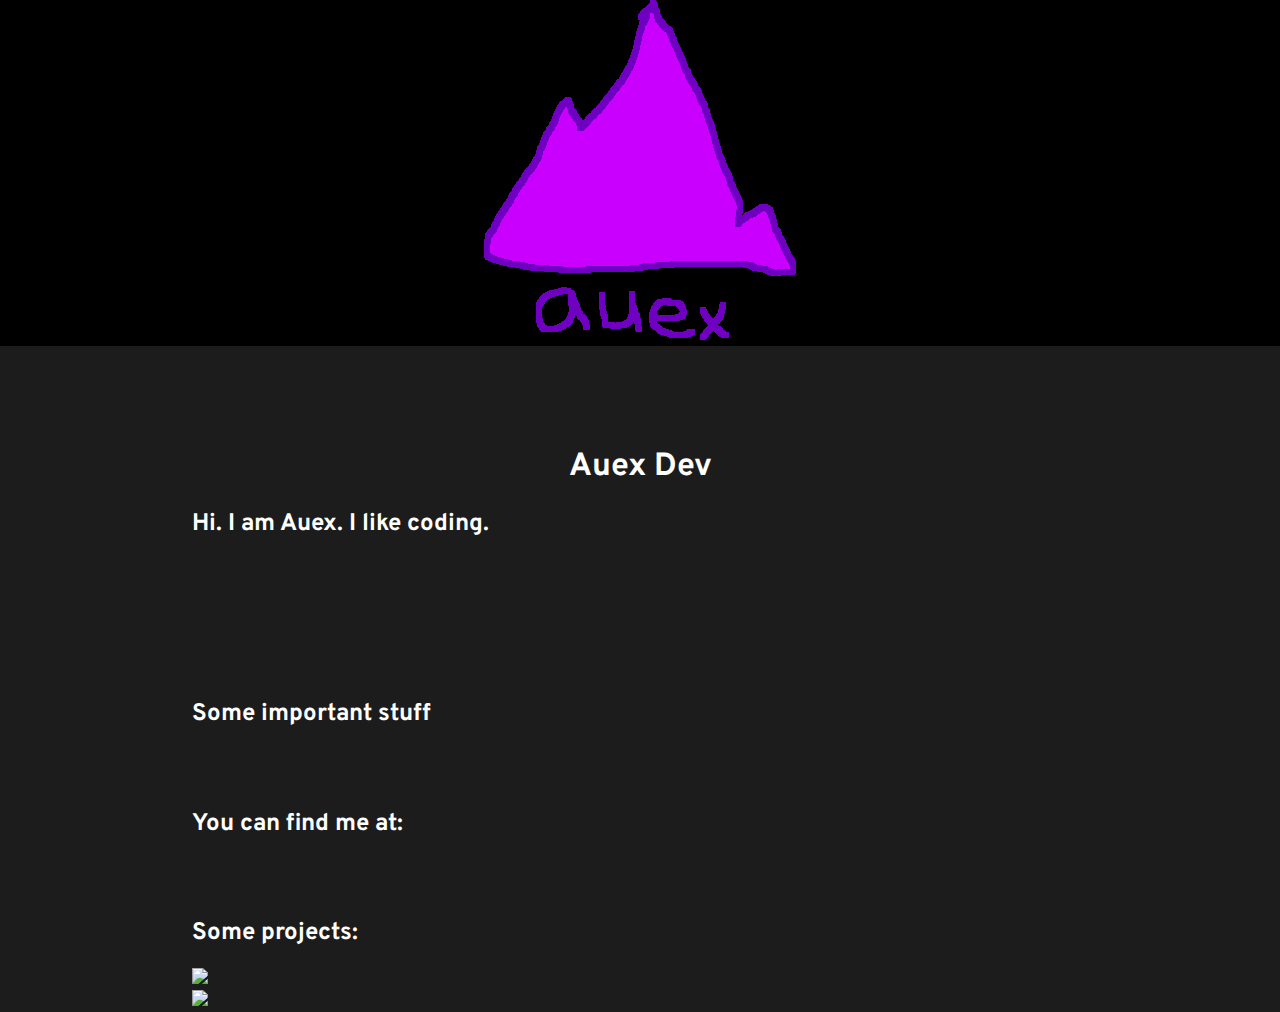
==== index.html @ d15c4c90 "a" ====
<!DOCTYPE html>
<html lang="en">
<head>
    <meta charset="UTF-8">
    <meta http-equiv="X-UA-Compatible" content="IE=edge">
    <meta name="viewport" content="width=device-width, initial-scale=1.0">
    <title>Im Auex</title>
    <link rel="stylesheet" href="style.css">
    <link rel="icon" type="image/png" href="https://mondeon.dev/media/auex.png">
</head>
<body>
    <div id="upside">
        <div>
            <a href="index.html"><img id="logo" src="media/auex.png"/></a>
        </div>
    </div>
    <div id="image">
        <img src="https://mondeon.dev/media/zuza.jpg" alt="">
    </div>
    <div id="title1">
        <br><br><br><h1>Auex Dev</h1>
    </div>
    <div id="content">
        <h2>Hi. I am Auex. I like coding.</h2>
    </div>
    <br><br><br><br><br><br>
    <div id="content">
        <h2>Some important stuff</h2>
        <div id="link_card">
            <a href="https://mondeon.dev/important/">
                <img src="https://cdn.pixabay.com/photo/2016/09/29/13/51/important-1702878_960_720.png" alt="">
            </a>
        </div>
    </div>
    <br>
    <div id="content">
        <h2>You can find me at:</h2>
        <div id="link_card">
            <a href="https://github.com/auexicek" target="_blank">
                <img src="https://gustafik.com/media/thumbnails/github.jpg" alt="" id="image">
            </a>
        </div>
        <div id="link_card">
            <a href="https://ninetales46.itch.io/">
                <img src="https://external-content.duckduckgo.com/iu/?u=https%3A%2F%2Ftse3.mm.bing.net%2Fth%3Fid%3DOIP.Vmoh_-E9IGMTxk_QjYhM8AHaEK%26pid%3DApi&f=1&ipt=5f8ca50a2d2f7b62eca88a5c89b7af9a45e6b466387954b3eee40fd312c65d85&ipo=images" alt="" id="image">
            </a>
        </div>
    </div>
    <div id="content">
        <h2>Some projects:</h2>
        <div id="link_card">
            <a href="https://mondeon.dev/gmae/pico8/">
                <img src="https://cdn2.steamgriddb.com/file/sgdb-cdn/thumb/15e7761bdbc310f6f659409765bbaf21.jpg">
            </a>
        </div>
        <!--<div id="link_card">
            <a href="https://replit.com/@auexicek?tab=repls">
                <img src="https://gustafik.com/media/thumbnails/github.jpg">
            </a>
        </div> -->
        <div id="link_card">
            <a href="https://mondeon.dev/gmae/gmae_smol/">
                <img src="https://mondeon.dev/media/gmae_smol.png">
            </a>
        </div>
    </div>
</body>
</html>
---- style.css ----
@import url('https://fonts.googleapis.com/css2?family=Overpass:wght@500&display=swap');

body {
    background-color: rgb(28, 28, 28);
    color: white;
    font-family: Overpass;
    margin: 0;
}

#logo {
    width: 100
}

#upside {
    display: flex;
    background-color: black; /* rgb(46, 0, 69); */
}

#upside div {
    margin-left: auto;
    margin-right: auto;
}

#title1 {
    text-align: center;
}

#title {
    padding-left: 175px;
}

#content {
    padding-left: 15%;
}

#image {
    margin-left: auto;
    margin-right: auto;
}
#image img {
    width: 100%;
}

#link_card {
    padding-left: auto;
    padding-right: auto;
    width: 75%;
}
#link_card img {
    width: 100%;
}
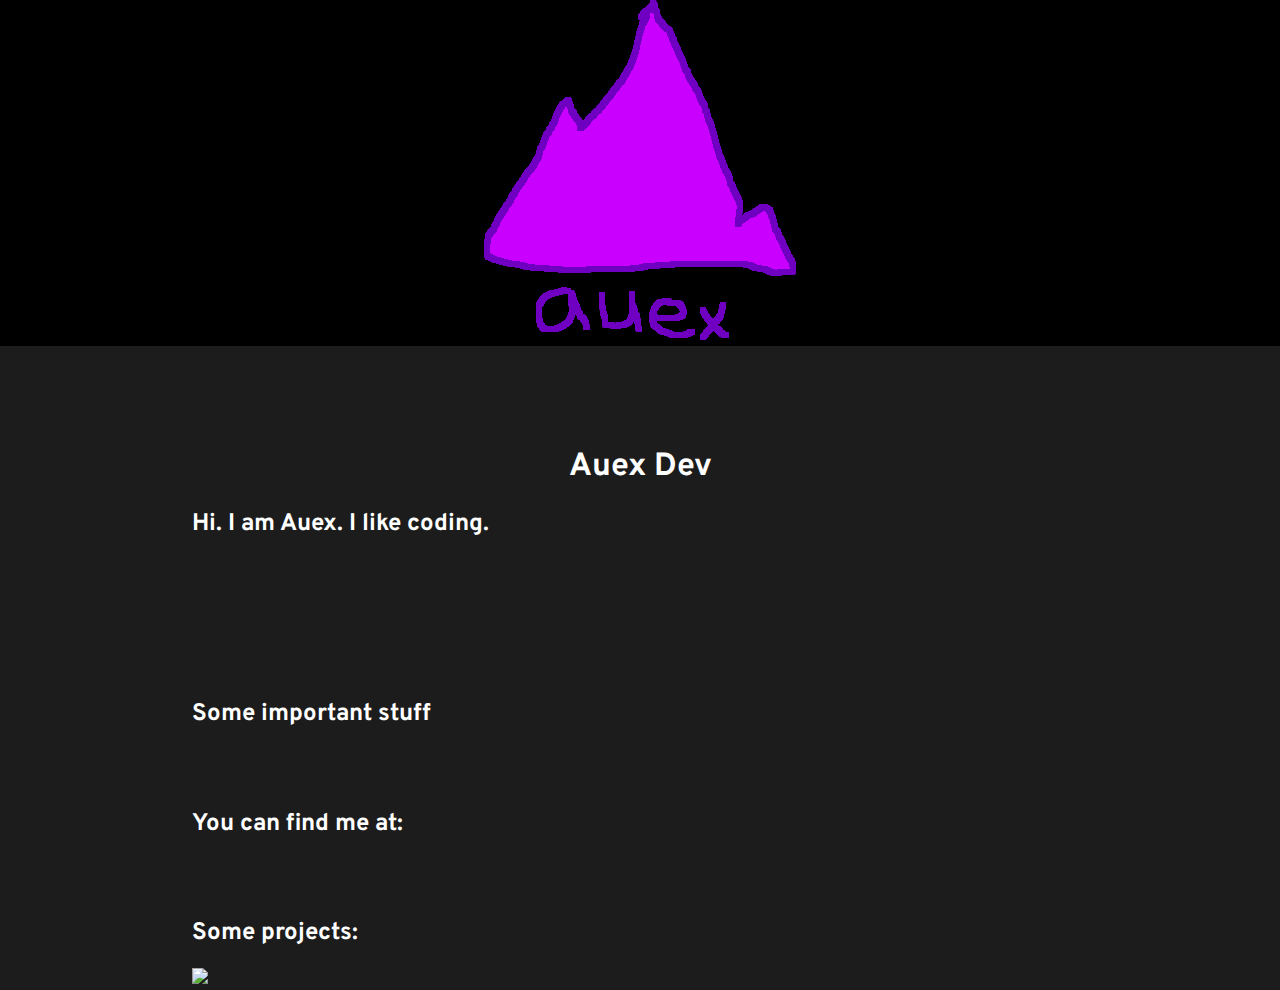
==== commit 95261989: "a" ====
--- a/index.html
+++ b/index.html
@@ -57,12 +57,12 @@
             <a href="https://replit.com/@auexicek?tab=repls">
                 <img src="https://gustafik.com/media/thumbnails/github.jpg">
             </a>
-        </div> -->
+        </div> 
         <div id="link_card">
             <a href="https://mondeon.dev/gmae/gmae_smol/">
                 <img src="https://mondeon.dev/media/gmae_smol.png">
             </a>
-        </div>
+        </div> -->
     </div>
 </body>
 </html>
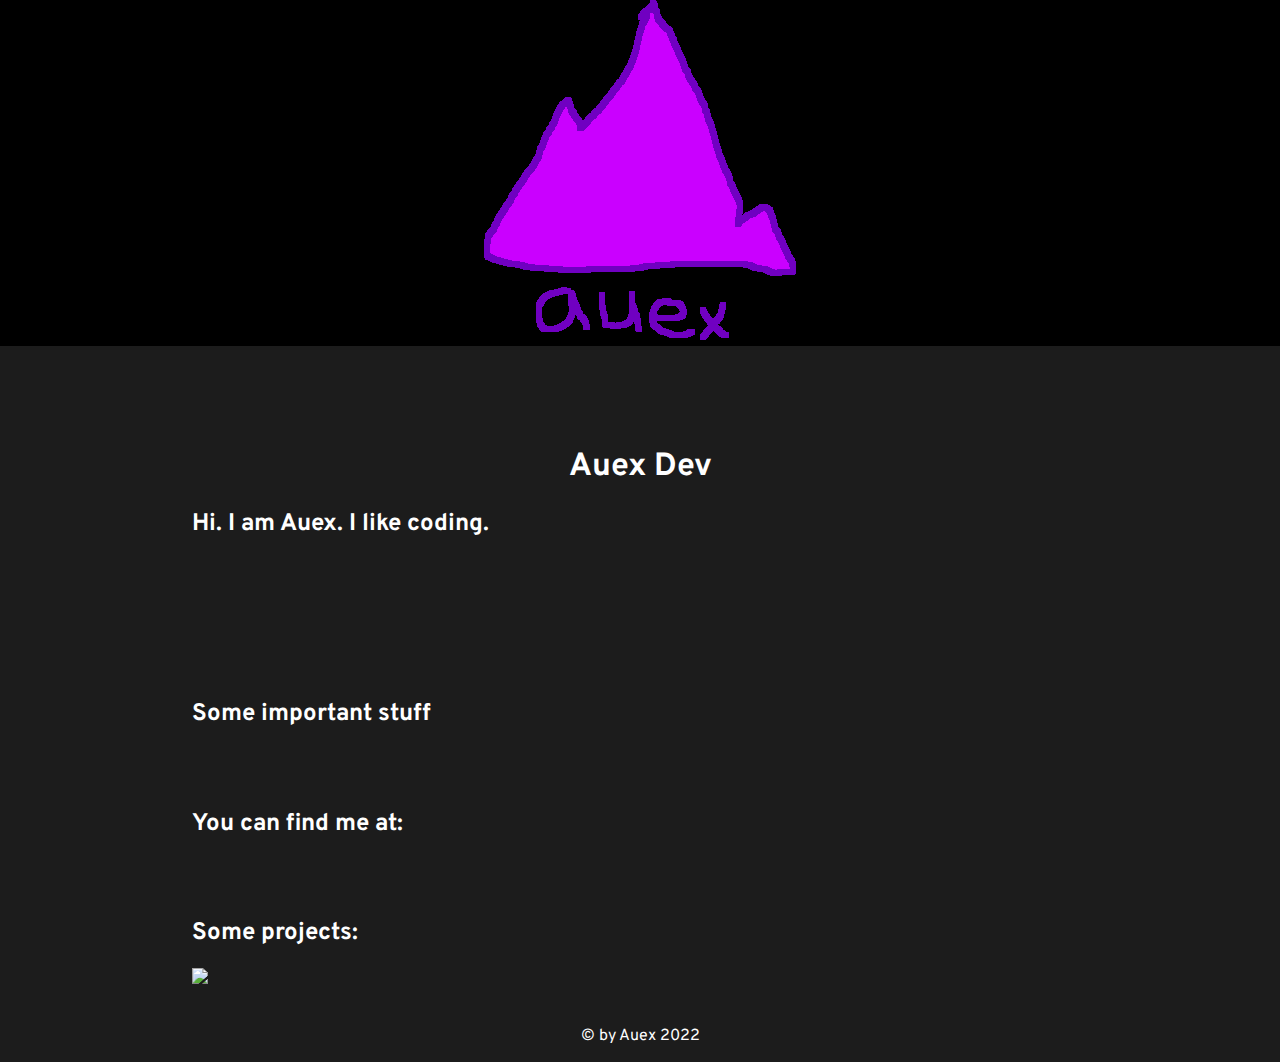
==== commit afe6957a: "a" ====
--- a/index.html
+++ b/index.html
@@ -64,5 +64,9 @@
             </a>
         </div> -->
     </div>
+    <br>
+    <div id="title1">
+        <p>© by Auex 2022</p>
+    </div>
 </body>
 </html>
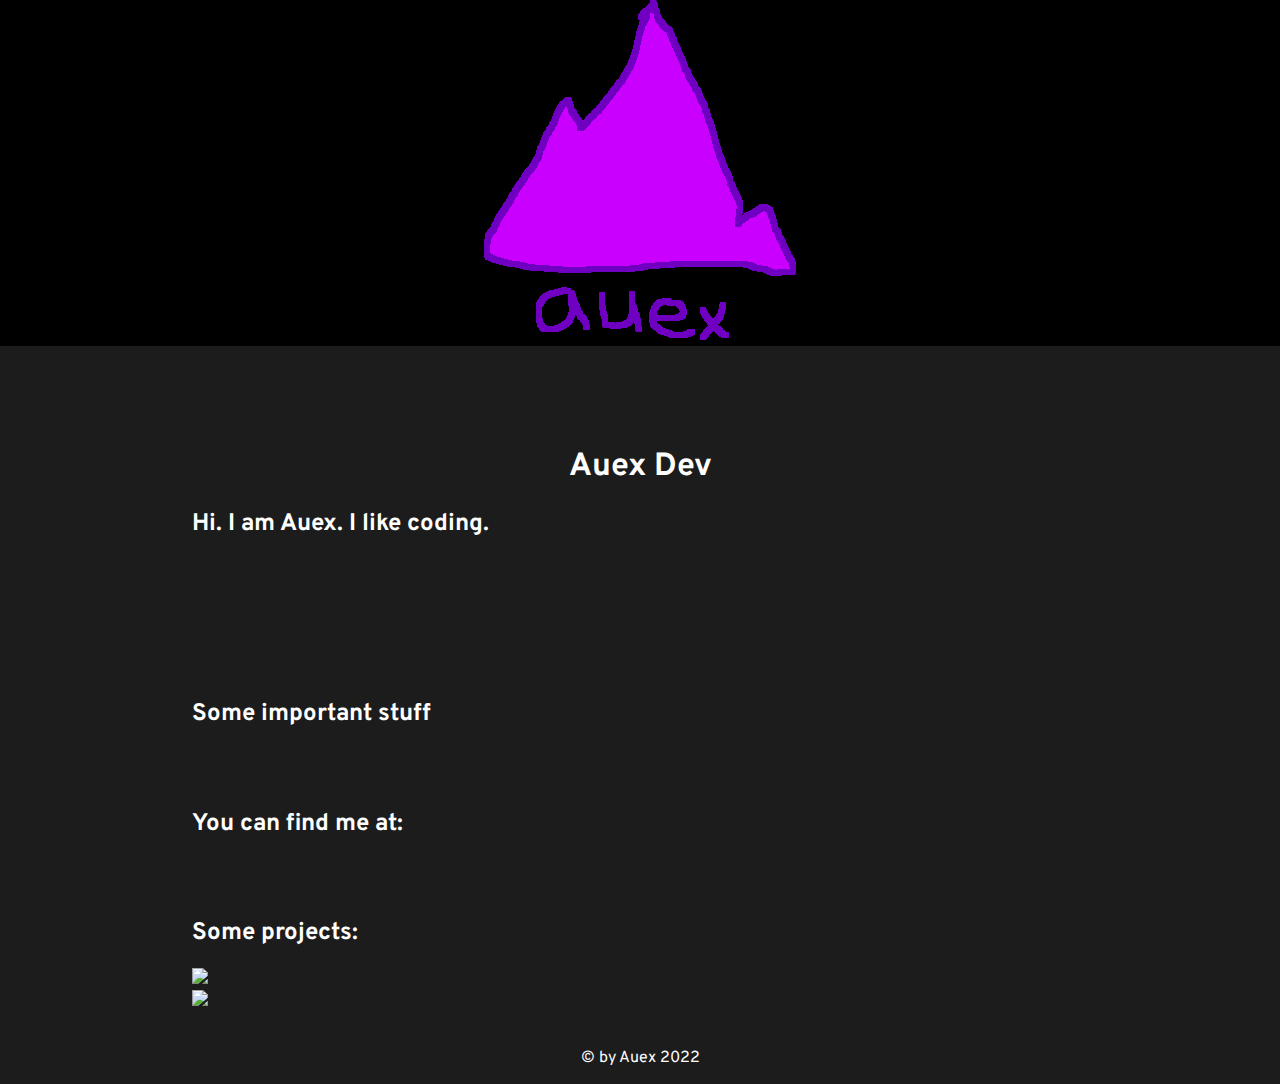
==== commit d96cfb4e: "a" ====
--- a/index.html
+++ b/index.html
@@ -57,12 +57,12 @@
             <a href="https://replit.com/@auexicek?tab=repls">
                 <img src="https://gustafik.com/media/thumbnails/github.jpg">
             </a>
-        </div> 
+        </div> -->
         <div id="link_card">
             <a href="https://mondeon.dev/gmae/gmae_smol/">
                 <img src="https://mondeon.dev/media/gmae_smol.png">
             </a>
-        </div> -->
+        </div> 
     </div>
     <br>
     <div id="title1">
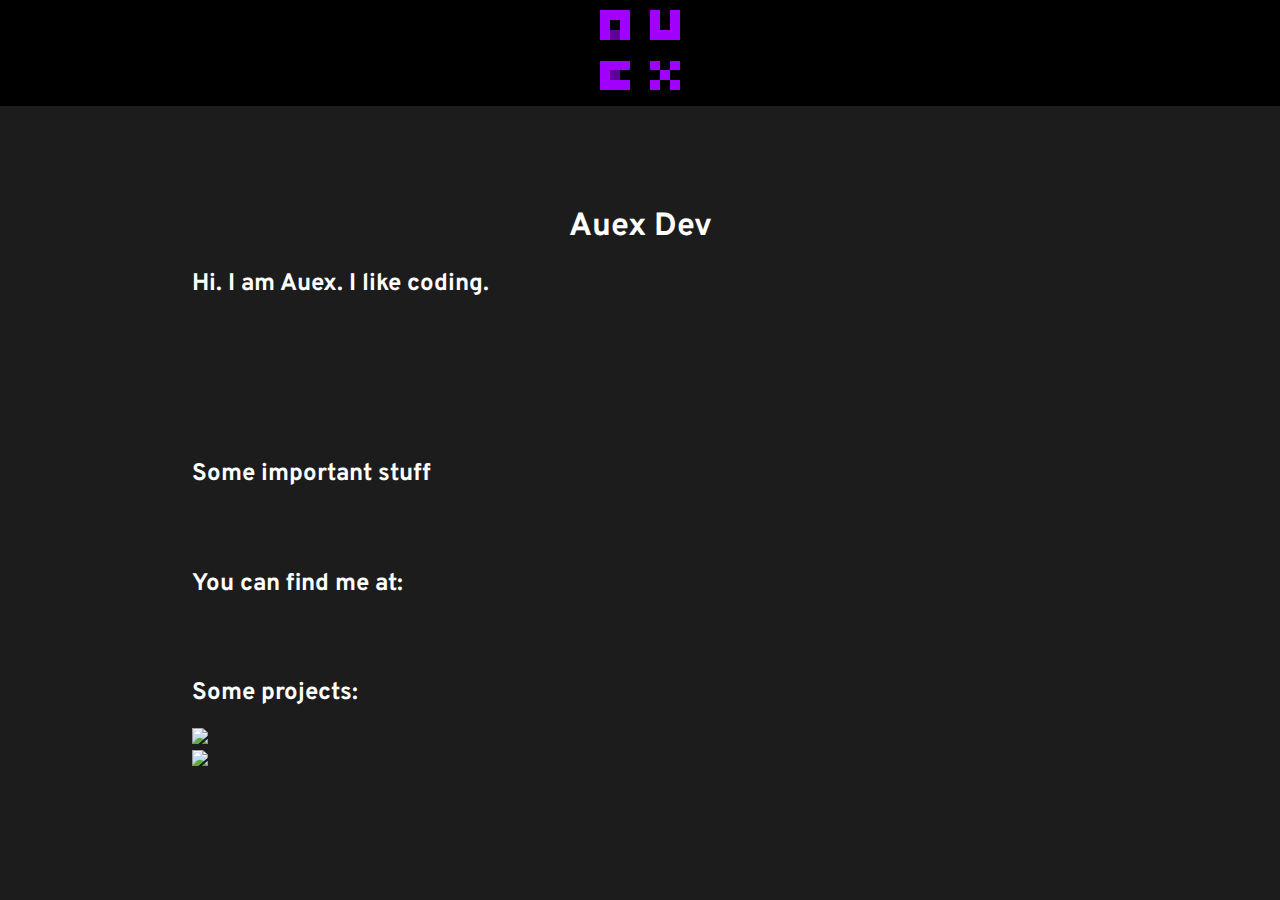
==== commit 26e73695: "Update index.html" ====
--- a/index.html
+++ b/index.html
@@ -64,9 +64,5 @@
             </a>
         </div> 
     </div>
-    <br>
-    <div id="title1">
-        <p>© by Auex 2022</p>
-    </div>
 </body>
 </html>
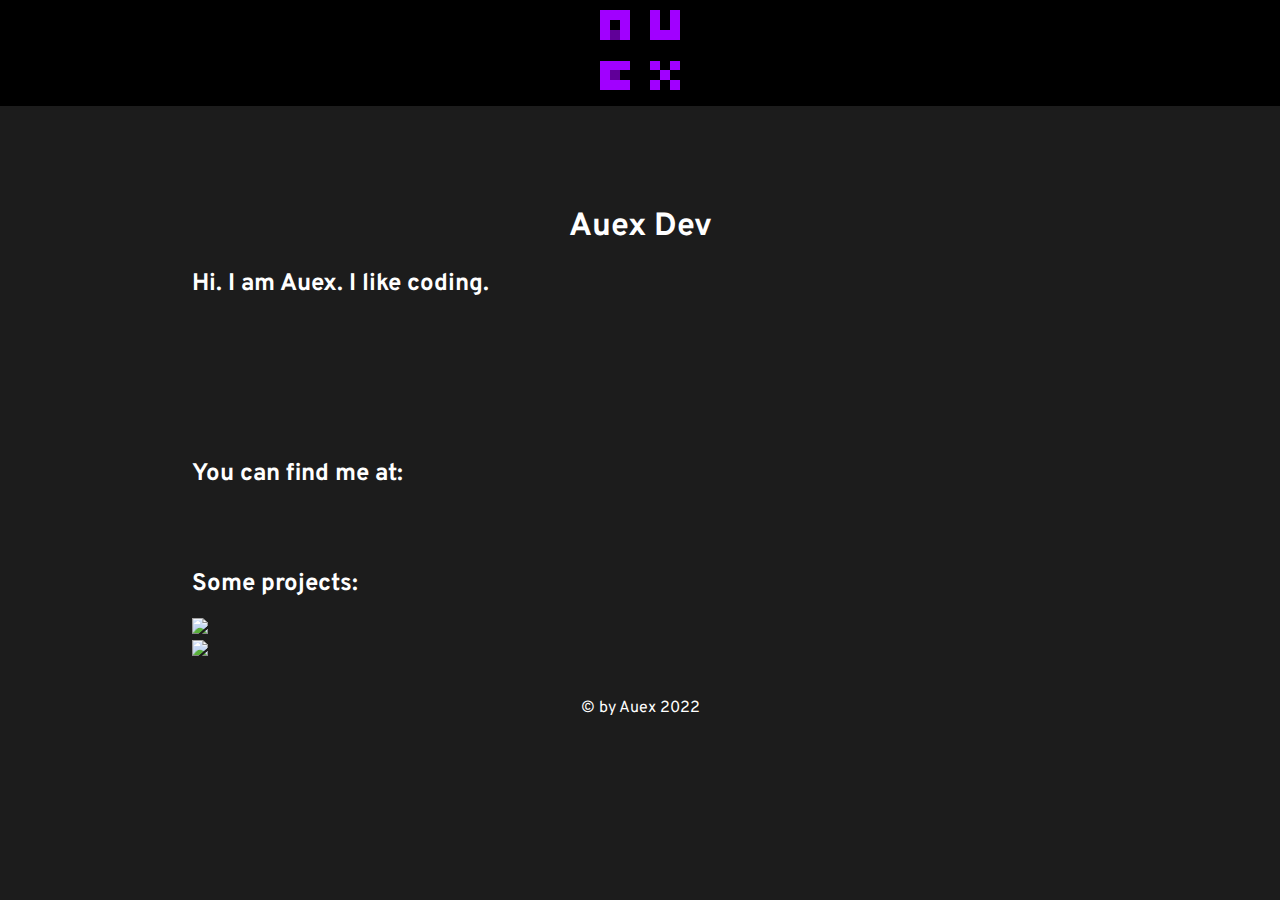
==== commit 790c24ef: "a" ====
--- a/index.html
+++ b/index.html
@@ -24,15 +24,6 @@
         <h2>Hi. I am Auex. I like coding.</h2>
     </div>
     <br><br><br><br><br><br>
-    <div id="content">
-        <h2>Some important stuff</h2>
-        <div id="link_card">
-            <a href="https://mondeon.dev/important/">
-                <img src="https://cdn.pixabay.com/photo/2016/09/29/13/51/important-1702878_960_720.png" alt="">
-            </a>
-        </div>
-    </div>
-    <br>
     <div id="content">
         <h2>You can find me at:</h2>
         <div id="link_card">
@@ -64,5 +55,9 @@
             </a>
         </div> 
     </div>
+    <br>
+    <div id="title1">
+        <p>© by Auex 2022</p>
+    </div>
 </body>
 </html>
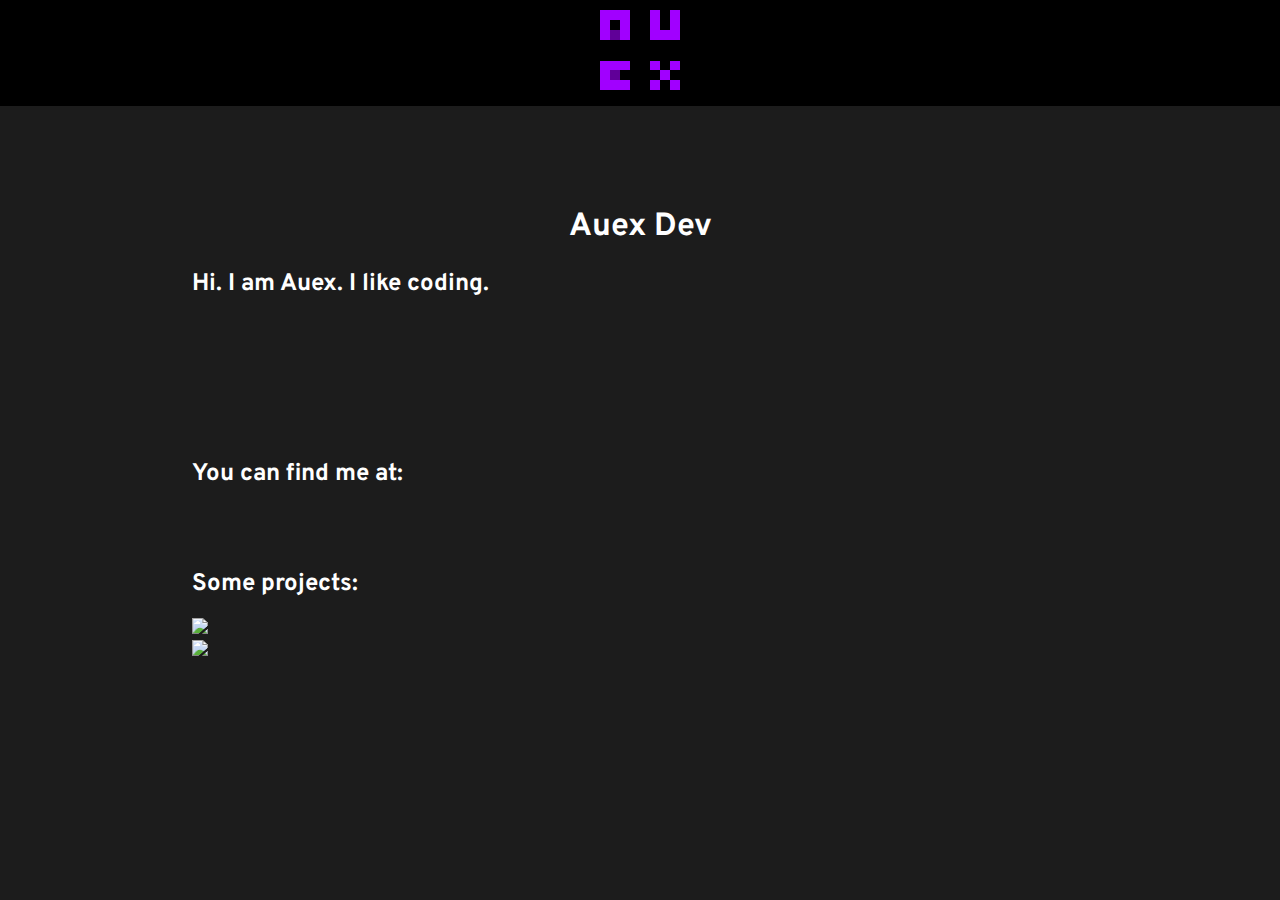
==== commit 29a05eee: "Merge branch 'main' of https://github.com/auexicek/auexicek.github.io" ====
--- a/index.html
+++ b/index.html
@@ -55,9 +55,5 @@
             </a>
         </div> 
     </div>
-    <br>
-    <div id="title1">
-        <p>© by Auex 2022</p>
-    </div>
 </body>
 </html>
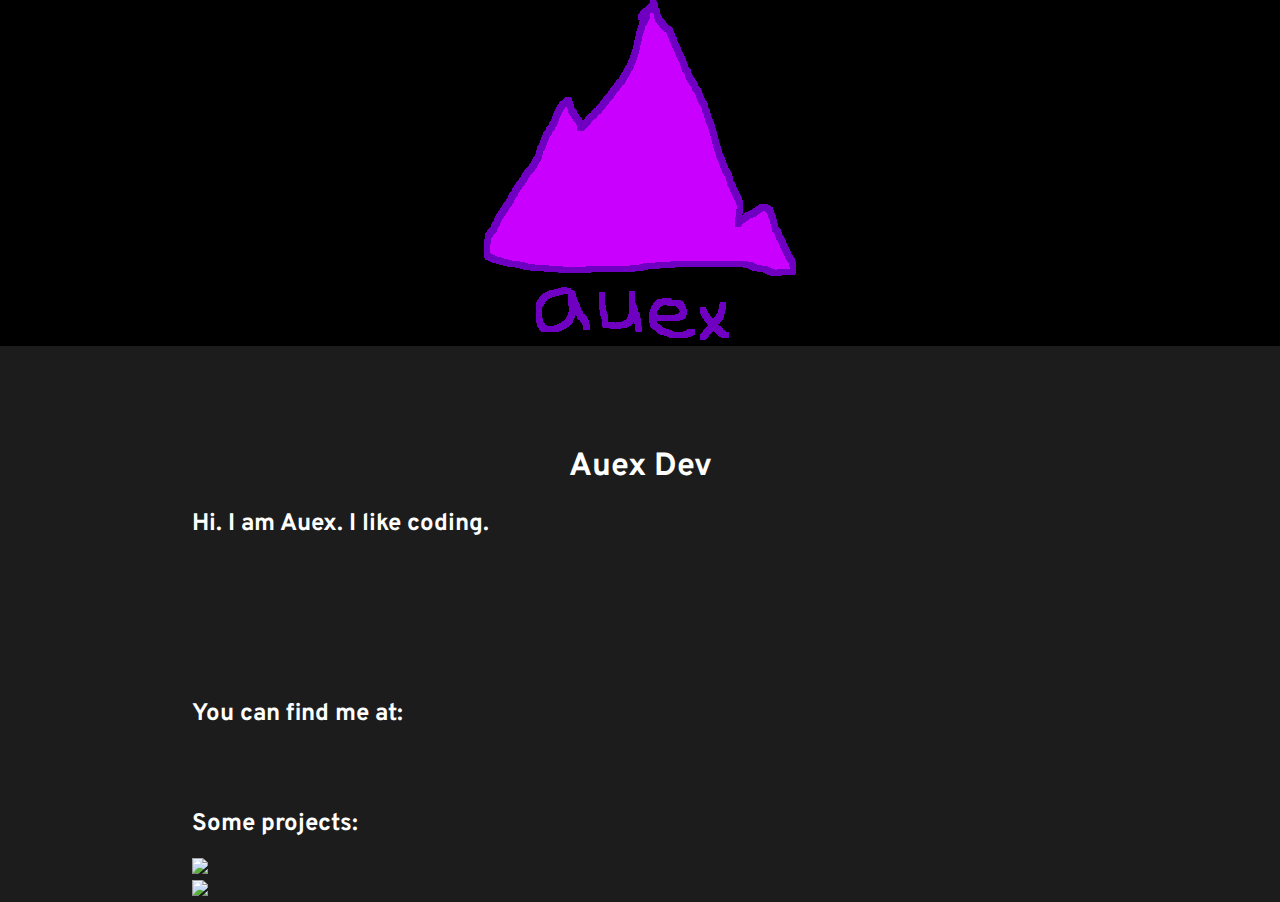
==== commit 5e166ab8: "w" ====
--- a/index.html
+++ b/index.html
@@ -27,8 +27,8 @@
     <div id="content">
         <h2>You can find me at:</h2>
         <div id="link_card">
-            <a href="https://github.com/auexicek" target="_blank">
-                <img src="https://gustafik.com/media/thumbnails/github.jpg" alt="" id="image">
+            <a href="https://github.com/auexicek">
+                <img src="https://mondeon.dev/media/github.jpeg" alt="" id="image">
             </a>
         </div>
         <div id="link_card">
